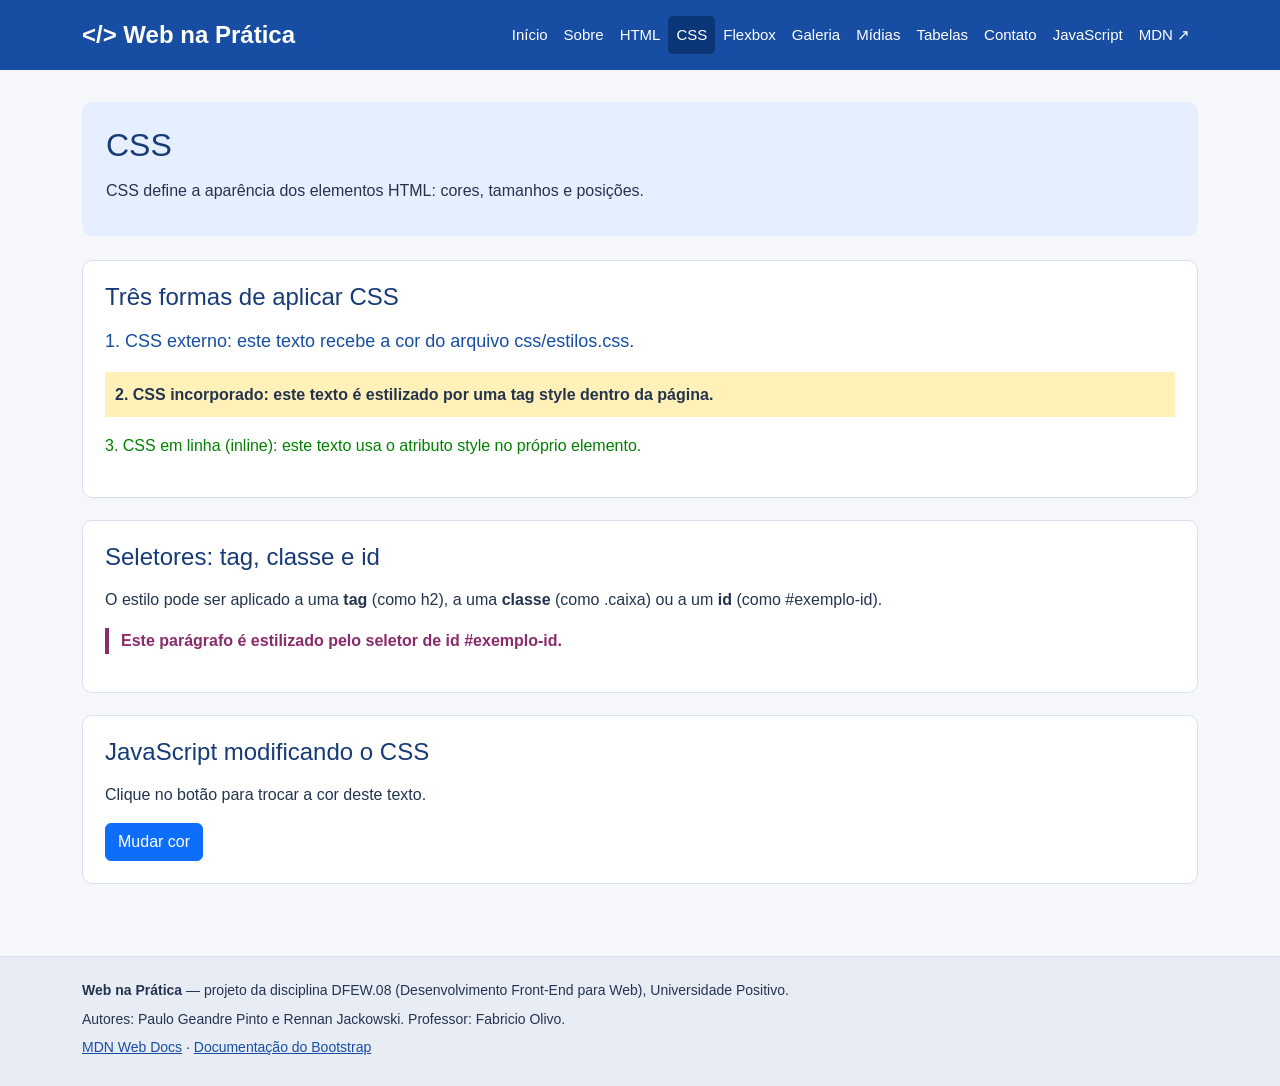
==== css.html @ 5450078d "Finalizei o projeto Web na Prática" ====
<!DOCTYPE html>
<html lang="pt-BR">
<head>
    <meta charset="UTF-8">
    <meta name="viewport" content="width=device-width, initial-scale=1.0">
    <meta name="description" content="CSS define a aparência dos elementos HTML: cores, tamanhos e posições.">
    <title>CSS | Web na Prática</title>
    <link rel="icon" type="image/png" href="img/icone.png">
    <link rel="stylesheet" href="css/bootstrap.min.css">
    <link rel="stylesheet" href="css/estilos.css">
    <style>
        .estilo-incorporado {
            font-weight: bold;
            background-color: #fff1b8;
            padding: 10px;
        }
    </style>
</head>
<body>
    <header class="topo">
        <nav class="navbar navbar-expand-xl" data-bs-theme="dark" aria-label="Menu principal">
            <div class="container">
                <a class="navbar-brand marca" href="index.html">&lt;/&gt; Web na Prática</a>
                <button class="navbar-toggler" type="button" data-bs-toggle="collapse" data-bs-target="#menu-principal" aria-controls="menu-principal" aria-expanded="false" aria-label="Abrir ou fechar o menu">
                    <span class="navbar-toggler-icon"></span>
                </button>
                <div class="collapse navbar-collapse" id="menu-principal">
                    <ul class="navbar-nav ms-auto">
                        <li class="nav-item"><a class="nav-link" href="index.html">Início</a></li>
                        <li class="nav-item"><a class="nav-link" href="sobre.html">Sobre</a></li>
                        <li class="nav-item"><a class="nav-link" href="html.html">HTML</a></li>
                        <li class="nav-item"><a class="nav-link ativo" href="css.html" aria-current="page">CSS</a></li>
                        <li class="nav-item"><a class="nav-link" href="flexbox.html">Flexbox</a></li>
                        <li class="nav-item"><a class="nav-link" href="galeria.html">Galeria</a></li>
                        <li class="nav-item"><a class="nav-link" href="multimidia.html">Mídias</a></li>
                        <li class="nav-item"><a class="nav-link" href="tabelas.html">Tabelas</a></li>
                        <li class="nav-item"><a class="nav-link" href="formulario.html">Contato</a></li>
                        <li class="nav-item"><a class="nav-link" href="javascript.html">JavaScript</a></li>
                        <li class="nav-item"><a class="nav-link link-externo" href="https://developer.mozilla.org/pt-BR/" target="_blank" rel="noopener">MDN &#8599;</a></li>
                    </ul>
                </div>
            </div>
        </nav>
    </header>
    <main class="container principal">
        <section class="abertura">
            <h1>CSS</h1>
            <p>CSS define a aparência dos elementos HTML: cores, tamanhos e posições.</p>
        </section>
        <section class="caixa">
            <h2>Três formas de aplicar CSS</h2>
            <p class="exemplo-css">1. CSS externo: este texto recebe a cor do arquivo css/estilos.css.</p>
            <p class="estilo-incorporado">2. CSS incorporado: este texto é estilizado por uma tag style dentro da página.</p>
            <p style="color: green">3. CSS em linha (inline): este texto usa o atributo style no próprio elemento.</p>
        </section>
        <section class="caixa">
            <h2>Seletores: tag, classe e id</h2>
            <p>O estilo pode ser aplicado a uma <strong>tag</strong> (como h2), a uma <strong>classe</strong> (como .caixa) ou a um <strong>id</strong> (como #exemplo-id).</p>
            <p id="exemplo-id">Este parágrafo é estilizado pelo seletor de id #exemplo-id.</p>
        </section>
        <section class="caixa">
            <h2>JavaScript modificando o CSS</h2>
            <p id="texto-css">Clique no botão para trocar a cor deste texto.</p>
            <button type="button" class="btn btn-primary" id="botao-css">Mudar cor</button>
        </section>
    </main>
    <footer class="rodape">
        <div class="container">
            <p><strong>Web na Prática</strong> — projeto da disciplina DFEW.08 (Desenvolvimento Front-End para Web), Universidade Positivo.</p>
            <p>Autores: Paulo Geandre Pinto e Rennan Jackowski. Professor: Fabricio Olivo.</p>
            <p>
                <a href="https://developer.mozilla.org/pt-BR/" target="_blank" rel="noopener">MDN Web Docs</a> ·
                <a href="https://getbootstrap.com/docs/5.3/" target="_blank" rel="noopener">Documentação do Bootstrap</a>
            </p>
        </div>
    </footer>
    <script src="js/bootstrap.bundle.min.js"></script>
    <script src="js/script.js"></script>
</body>
</html>
---- css/estilos.css ----
body {
    margin: 0;
    font-family: Arial, Helvetica, sans-serif;
    background-color: #f5f7fb;
    color: #24344f;
}

h1, h2, h3 {
    color: #173b77;
}

h1 {
    font-size: 32px;
    margin-bottom: 14px;
}

h2 {
    font-size: 24px;
    margin-bottom: 15px;
}

p {
    line-height: 1.6;
}

a {
    color: #174da3;
}

.largura {
    width: 100%;
    max-width: 1100px;
    margin: auto;
    padding: 0 16px;
    box-sizing: border-box;
}

.topo {
    background: #174da3;
    color: white;
}

.topo .navbar {
    padding-top: 12px;
    padding-bottom: 12px;
}

.barra {
    display: flex;
    flex-wrap: wrap;
    align-items: center;
    justify-content: space-between;
    padding-top: 14px;
    padding-bottom: 14px;
}

.marca {
    color: white;
    font-size: 24px;
    font-weight: bold;
    text-decoration: none;
}

.marca:hover {
    color: #dceafe;
}

.topo .nav-link {
    color: white;
    padding: 8px 10px;
    border-radius: 5px;
    font-size: 15px;
    text-decoration: none;
}

.topo .nav-link:hover,
.topo .nav-link.ativo {
    background-color: #0b3678;
    color: white;
}

.menu-puro {
    display: flex;
    flex-wrap: wrap;
    gap: 4px;
    list-style: none;
    margin: 0;
    padding: 0;
}

.menu-botao {
    display: none;
    padding: 8px 14px;
    border: 1px solid white;
    border-radius: 5px;
    background: transparent;
    color: white;
    font-size: 15px;
    cursor: pointer;
}

.menu-botao:hover {
    background-color: #0b3678;
}

.principal {
    padding-top: 32px;
    padding-bottom: 50px;
    min-height: 58vh;
}

.abertura {
    padding: 24px;
    border-radius: 10px;
    background: #e6efff;
    margin-bottom: 24px;
}

.abertura p {
    margin-bottom: 8px;
}

.caixa {
    border: 1px solid #d8e1ee;
    border-radius: 10px;
    padding: 22px;
    background: white;
    margin-bottom: 22px;
}

.caixa h2,
.caixa h3 {
    margin-top: 0;
}

.cartao-imagem {
    width: 100%;
    height: 125px;
    object-fit: contain;
    background: #f0f5ff;
    padding: 15px;
    border-radius: 6px;
}

.card {
    border: 1px solid #d8e1ee;
    transition: box-shadow 0.2s;
}

.card:hover {
    box-shadow: 0 4px 14px rgba(23, 77, 163, 0.18);
}

.card-body p {
    font-size: 15px;
}

.botao {
    display: inline-block;
    padding: 9px 16px;
    border: none;
    border-radius: 5px;
    color: white;
    background-color: #174da3;
    text-decoration: none;
    cursor: pointer;
}

.botao:hover {
    background-color: #0b3678;
    color: white;
}

.oculto {
    display: none;
}

.dica {
    font-weight: bold;
    color: #174da3;
    margin-top: 14px;
}

.exemplo-flex {
    display: flex;
    justify-content: space-between;
    gap: 10px;
    border: 2px dashed #c4d2e6;
    border-radius: 8px;
    background: #f7faff;
    padding: 20px;
    margin-top: 14px;
}

.bloco-flex {
    background: #174da3;
    color: white;
    text-align: center;
    padding: 18px 20px;
    border-radius: 5px;
}

.galeria {
    display: grid;
    grid-template-columns: repeat(3, 1fr);
    gap: 16px;
}

.foto {
    margin: 0;
    background: white;
    padding: 15px;
    border-radius: 8px;
    border: 1px solid #d8e1ee;
}

.foto img {
    width: 100%;
    height: 125px;
    object-fit: contain;
    background: #f0f5ff;
}

.foto h3 {
    font-size: 19px;
    margin: 12px 0 5px;
}

.foto p {
    margin: 0;
}

video {
    width: 100%;
    max-width: 600px;
    border-radius: 8px;
}

audio {
    width: 100%;
    max-width: 480px;
}

.tabela-rolagem {
    overflow-x: auto;
}

label {
    display: block;
    font-weight: bold;
    margin: 12px 0 5px;
}

.formulario input,
.formulario select,
.formulario textarea {
    display: block;
    width: 100%;
    max-width: 560px;
    padding: 9px;
    border: 1px solid #b8c4d5;
    border-radius: 5px;
    box-sizing: border-box;
}

.formulario input:hover,
.formulario select:hover,
.formulario textarea:hover {
    border-color: #6599e0;
}

.formulario input:focus,
.formulario select:focus,
.formulario textarea:focus {
    outline: 2px solid #7cafff;
    background-color: #f5f9ff;
}

.formulario input:invalid,
.formulario textarea:invalid,
.formulario select:invalid {
    border-color: #bf6b6b;
}

.formulario input:valid,
.formulario textarea:valid,
.formulario select:valid {
    border-color: #4f9d69;
}

.formulario button {
    margin-top: 16px;
}

.mensagem-salva {
    border: 1px solid #d8e1ee;
    border-left: 5px solid #174da3;
    border-radius: 6px;
    padding: 12px 16px;
    margin-bottom: 12px;
    background: #f7faff;
}

.mensagem-salva h3 {
    font-size: 18px;
    margin: 0 0 4px;
}

.mensagem-salva p {
    margin: 0 0 8px;
}

.mensagem-salva small {
    display: block;
    color: #4d6486;
    margin-bottom: 8px;
}

.linha-notas {
    display: flex;
    flex-wrap: wrap;
    gap: 16px;
}

.campo-medio {
    max-width: 350px;
}

.lista-resultado {
    white-space: pre-line;
    font-weight: bold;
    margin-top: 14px;
}

.lista-simples {
    padding-left: 22px;
    line-height: 1.9;
}

.destaque-sobre {
    background-color: #e6efff;
    padding: 14px;
    border-radius: 6px;
}

.destacado {
    background-color: #fff1b8;
}

.exemplo-css {
    color: #174da3;
    font-size: 18px;
}

#exemplo-id {
    color: #8a2b6c;
    font-weight: bold;
    border-left: 4px solid #8a2b6c;
    padding-left: 12px;
}

.codigo {
    background: #f0f5ff;
    border: 1px solid #d8e1ee;
    border-radius: 6px;
    padding: 14px;
    overflow-x: auto;
}

.rodape {
    background: #e8edf5;
    border-top: 1px solid #d4deeb;
    padding: 22px 0;
}

.rodape p {
    margin: 0 0 6px;
    font-size: 14px;
}

@media (max-width: 991px) {
    .menu-botao {
        display: block;
    }

    .menu-puro {
        display: none;
        flex-direction: column;
        width: 100%;
        margin-top: 12px;
    }

    .menu-puro.aberto {
        display: flex;
    }

    .barra nav {
        width: 100%;
    }
}

@media (max-width: 700px) {
    h1 {
        font-size: 27px;
    }

    .principal {
        padding-top: 20px;
    }

    .abertura,
    .caixa {
        padding: 17px;
    }

    .galeria {
        grid-template-columns: 1fr;
    }

    .exemplo-flex {
        flex-wrap: wrap;
    }

    .bloco-flex {
        flex: 1;
    }
}
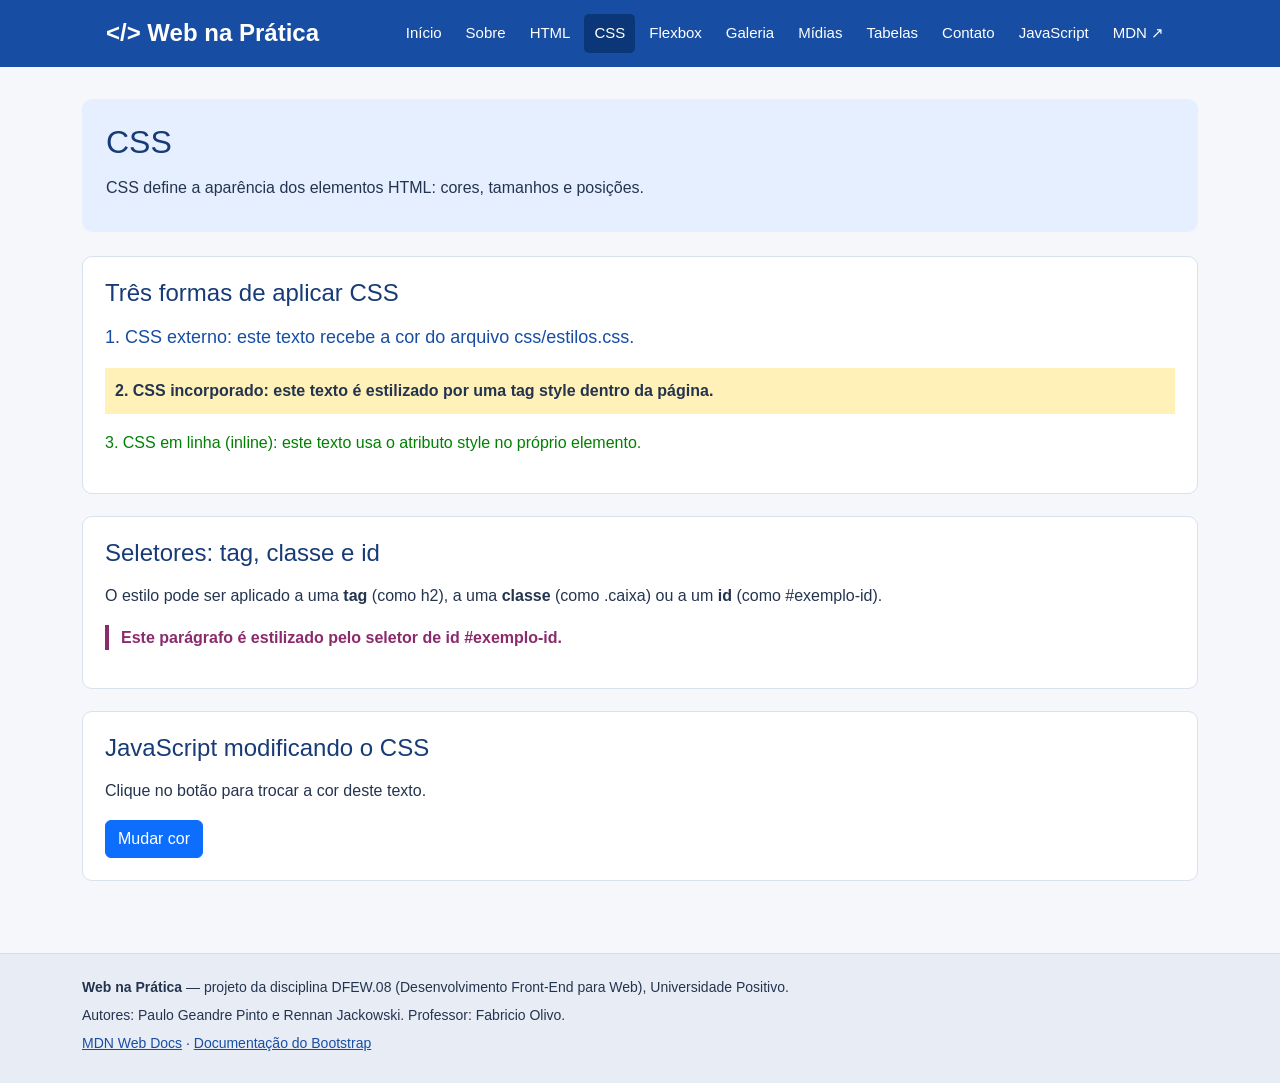
==== commit b5ed3e9e: "Ajustei o menu para ficar igual em todas as páginas" ====
--- a/css.html
+++ b/css.html
@@ -18,29 +18,25 @@
 </head>
 <body>
     <header class="topo">
-        <nav class="navbar navbar-expand-xl" data-bs-theme="dark" aria-label="Menu principal">
-            <div class="container">
-                <a class="navbar-brand marca" href="index.html">&lt;/&gt; Web na Prática</a>
-                <button class="navbar-toggler" type="button" data-bs-toggle="collapse" data-bs-target="#menu-principal" aria-controls="menu-principal" aria-expanded="false" aria-label="Abrir ou fechar o menu">
-                    <span class="navbar-toggler-icon"></span>
-                </button>
-                <div class="collapse navbar-collapse" id="menu-principal">
-                    <ul class="navbar-nav ms-auto">
-                        <li class="nav-item"><a class="nav-link" href="index.html">Início</a></li>
-                        <li class="nav-item"><a class="nav-link" href="sobre.html">Sobre</a></li>
-                        <li class="nav-item"><a class="nav-link" href="html.html">HTML</a></li>
-                        <li class="nav-item"><a class="nav-link ativo" href="css.html" aria-current="page">CSS</a></li>
-                        <li class="nav-item"><a class="nav-link" href="flexbox.html">Flexbox</a></li>
-                        <li class="nav-item"><a class="nav-link" href="galeria.html">Galeria</a></li>
-                        <li class="nav-item"><a class="nav-link" href="multimidia.html">Mídias</a></li>
-                        <li class="nav-item"><a class="nav-link" href="tabelas.html">Tabelas</a></li>
-                        <li class="nav-item"><a class="nav-link" href="formulario.html">Contato</a></li>
-                        <li class="nav-item"><a class="nav-link" href="javascript.html">JavaScript</a></li>
-                        <li class="nav-item"><a class="nav-link link-externo" href="https://developer.mozilla.org/pt-BR/" target="_blank" rel="noopener">MDN &#8599;</a></li>
-                    </ul>
-                </div>
-            </div>
-        </nav>
+        <div class="largura barra">
+            <a class="marca" href="index.html">&lt;/&gt; Web na Prática</a>
+            <button type="button" class="menu-botao" id="menu-botao" aria-controls="menu-lista" aria-expanded="false">Menu</button>
+            <nav aria-label="Menu principal">
+                <ul class="menu-puro" id="menu-lista">
+                    <li><a class="nav-link" href="index.html">Início</a></li>
+                    <li><a class="nav-link" href="sobre.html">Sobre</a></li>
+                    <li><a class="nav-link" href="html.html">HTML</a></li>
+                    <li><a class="nav-link ativo" href="css.html" aria-current="page">CSS</a></li>
+                    <li><a class="nav-link" href="flexbox.html">Flexbox</a></li>
+                    <li><a class="nav-link" href="galeria.html">Galeria</a></li>
+                    <li><a class="nav-link" href="multimidia.html">Mídias</a></li>
+                    <li><a class="nav-link" href="tabelas.html">Tabelas</a></li>
+                    <li><a class="nav-link" href="formulario.html">Contato</a></li>
+                    <li><a class="nav-link" href="javascript.html">JavaScript</a></li>
+                    <li><a class="nav-link link-externo" href="https://developer.mozilla.org/pt-BR/" target="_blank" rel="noopener">MDN &#8599;</a></li>
+                </ul>
+            </nav>
+        </div>
     </header>
     <main class="container principal">
         <section class="abertura">
--- a/css/estilos.css
+++ b/css/estilos.css
@@ -36,6 +36,7 @@
 }
 
 .topo {
+    line-height: 1.5;
     background: #174da3;
     color: white;
 }
@@ -55,6 +56,8 @@
 }
 
 .marca {
+    display: inline-block;
+    margin: 0;
     color: white;
     font-size: 24px;
     font-weight: bold;
@@ -66,6 +69,11 @@
 }
 
 .topo .nav-link {
+    display: block;
+    font-weight: 400;
+    line-height: 1.5;
+    border: 0;
+    background: transparent;
     color: white;
     padding: 8px 10px;
     border-radius: 5px;
@@ -378,7 +386,7 @@
     font-size: 14px;
 }
 
-@media (max-width: 991px) {
+@media (max-width: 1199.98px) {
     .menu-botao {
         display: block;
     }
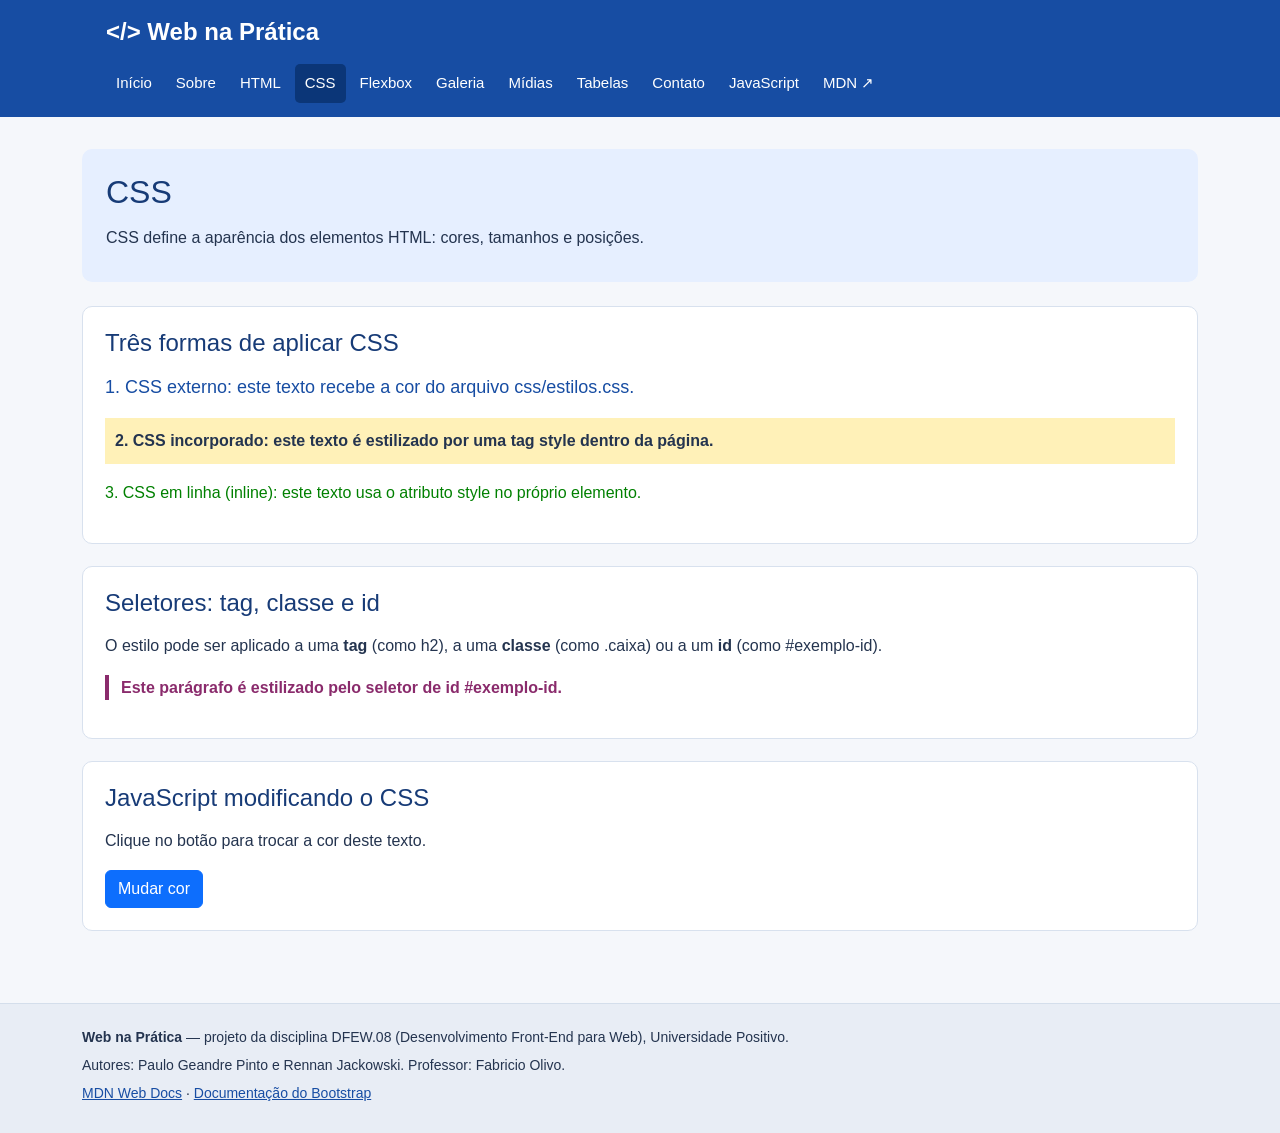
==== commit fde1e008: "Ajustei o menu ao enunciado e as orientações do projeto" ====
--- a/css.html
+++ b/css.html
@@ -18,22 +18,22 @@
 </head>
 <body>
     <header class="topo">
-        <div class="largura barra">
+        <div class="largura barra navbar">
             <a class="marca" href="index.html">&lt;/&gt; Web na Prática</a>
             <button type="button" class="menu-botao" id="menu-botao" aria-controls="menu-lista" aria-expanded="false">Menu</button>
             <nav aria-label="Menu principal">
-                <ul class="menu-puro" id="menu-lista">
-                    <li><a class="nav-link" href="index.html">Início</a></li>
-                    <li><a class="nav-link" href="sobre.html">Sobre</a></li>
-                    <li><a class="nav-link" href="html.html">HTML</a></li>
-                    <li><a class="nav-link ativo" href="css.html" aria-current="page">CSS</a></li>
-                    <li><a class="nav-link" href="flexbox.html">Flexbox</a></li>
-                    <li><a class="nav-link" href="galeria.html">Galeria</a></li>
-                    <li><a class="nav-link" href="multimidia.html">Mídias</a></li>
-                    <li><a class="nav-link" href="tabelas.html">Tabelas</a></li>
-                    <li><a class="nav-link" href="formulario.html">Contato</a></li>
-                    <li><a class="nav-link" href="javascript.html">JavaScript</a></li>
-                    <li><a class="nav-link link-externo" href="https://developer.mozilla.org/pt-BR/" target="_blank" rel="noopener">MDN &#8599;</a></li>
+                <ul class="menu-puro navbar-nav" id="menu-lista">
+                    <li class="nav-item"><a class="nav-link" href="index.html">Início</a></li>
+                    <li class="nav-item"><a class="nav-link" href="sobre.html">Sobre</a></li>
+                    <li class="nav-item"><a class="nav-link" href="html.html">HTML</a></li>
+                    <li class="nav-item"><a class="nav-link ativo" href="css.html" aria-current="page">CSS</a></li>
+                    <li class="nav-item"><a class="nav-link" href="flexbox.html">Flexbox</a></li>
+                    <li class="nav-item"><a class="nav-link" href="galeria.html">Galeria</a></li>
+                    <li class="nav-item"><a class="nav-link" href="multimidia.html">Mídias</a></li>
+                    <li class="nav-item"><a class="nav-link" href="tabelas.html">Tabelas</a></li>
+                    <li class="nav-item"><a class="nav-link" href="formulario.html">Contato</a></li>
+                    <li class="nav-item"><a class="nav-link" href="javascript.html">JavaScript</a></li>
+                    <li class="nav-item"><a class="nav-link link-externo" href="https://developer.mozilla.org/pt-BR/" target="_blank" rel="noopener">MDN &#8599;</a></li>
                 </ul>
             </nav>
         </div>
--- a/css/estilos.css
+++ b/css/estilos.css
@@ -41,9 +41,13 @@
     color: white;
 }
 
-.topo .navbar {
-    padding-top: 12px;
-    padding-bottom: 12px;
+.topo .barra {
+    padding-top: 14px;
+    padding-bottom: 14px;
+}
+
+.barra nav {
+    width: 100%;
 }
 
 .barra {
@@ -87,12 +91,13 @@
     color: white;
 }
 
-.menu-puro {
+.topo .menu-puro {
     display: flex;
     flex-wrap: wrap;
+    flex-direction: row;
     gap: 4px;
     list-style: none;
-    margin: 0;
+    margin: 14px 0 0;
     padding: 0;
 }
 
@@ -391,14 +396,14 @@
         display: block;
     }
 
-    .menu-puro {
+    .topo .menu-puro {
         display: none;
         flex-direction: column;
         width: 100%;
         margin-top: 12px;
     }
 
-    .menu-puro.aberto {
+    .topo .menu-puro.aberto {
         display: flex;
     }
 
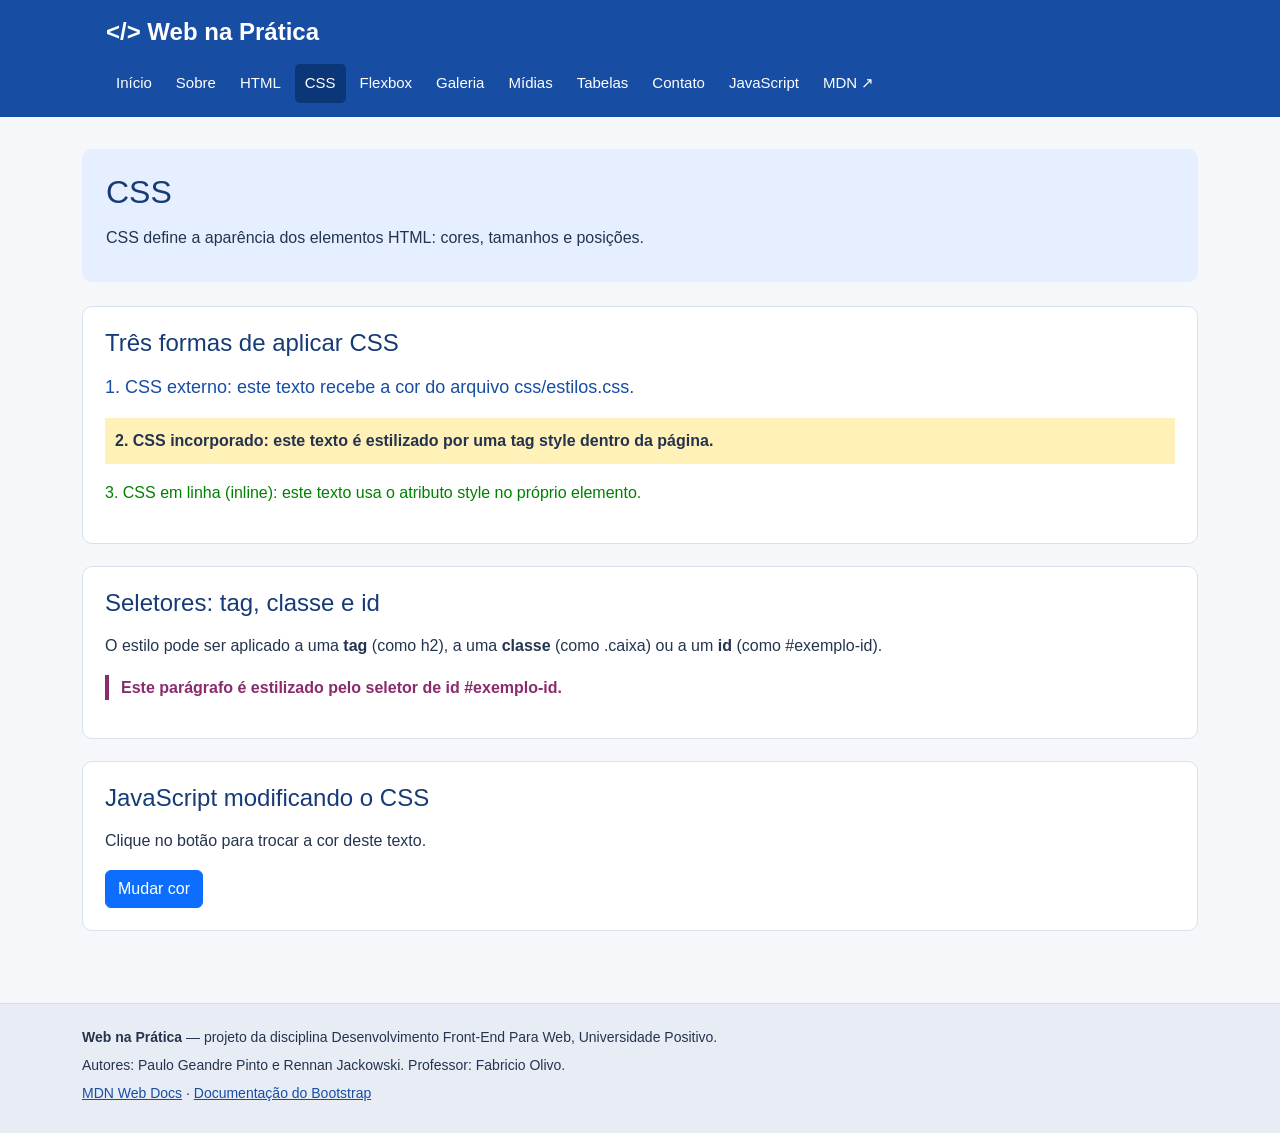
==== commit 9806930e: "Atualizei a disciplina e as atividades da equipe" ====
--- a/css.html
+++ b/css.html
@@ -62,7 +62,7 @@
     </main>
     <footer class="rodape">
         <div class="container">
-            <p><strong>Web na Prática</strong> — projeto da disciplina DFEW.08 (Desenvolvimento Front-End para Web), Universidade Positivo.</p>
+            <p><strong>Web na Prática</strong> — projeto da disciplina Desenvolvimento Front-End Para Web, Universidade Positivo.</p>
             <p>Autores: Paulo Geandre Pinto e Rennan Jackowski. Professor: Fabricio Olivo.</p>
             <p>
                 <a href="https://developer.mozilla.org/pt-BR/" target="_blank" rel="noopener">MDN Web Docs</a> ·
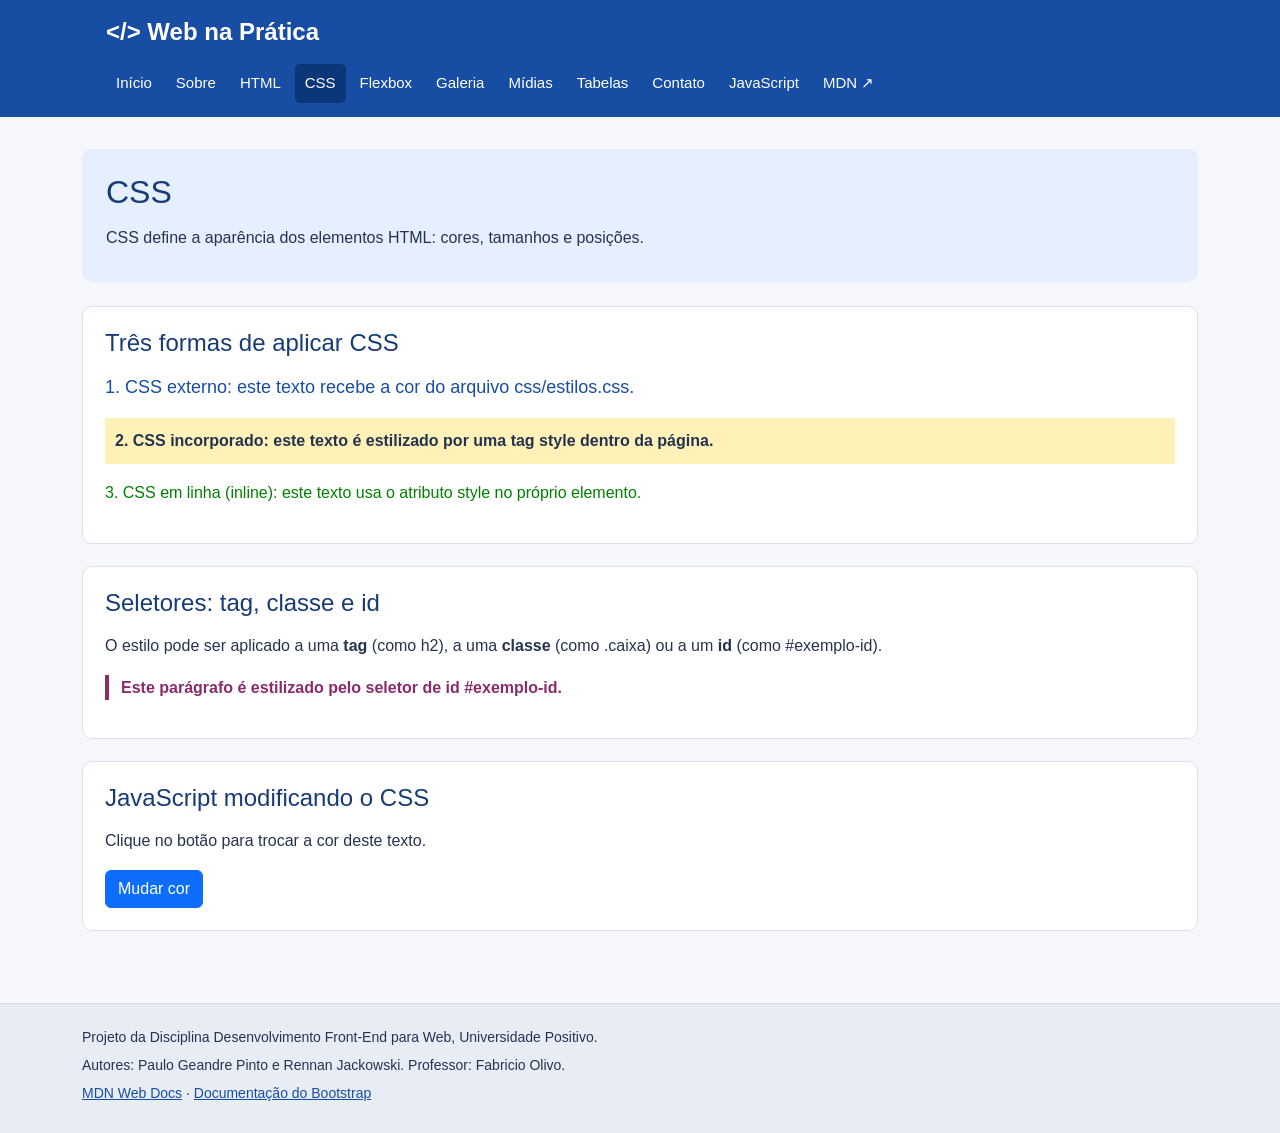
==== commit 9606b98b: "Ajustei o rodapé das páginas" ====
--- a/css.html
+++ b/css.html
@@ -62,7 +62,7 @@
     </main>
     <footer class="rodape">
         <div class="container">
-            <p><strong>Web na Prática</strong> — projeto da disciplina Desenvolvimento Front-End Para Web, Universidade Positivo.</p>
+            <p>Projeto da Disciplina Desenvolvimento Front-End para Web, Universidade Positivo.</p>
             <p>Autores: Paulo Geandre Pinto e Rennan Jackowski. Professor: Fabricio Olivo.</p>
             <p>
                 <a href="https://developer.mozilla.org/pt-BR/" target="_blank" rel="noopener">MDN Web Docs</a> ·
